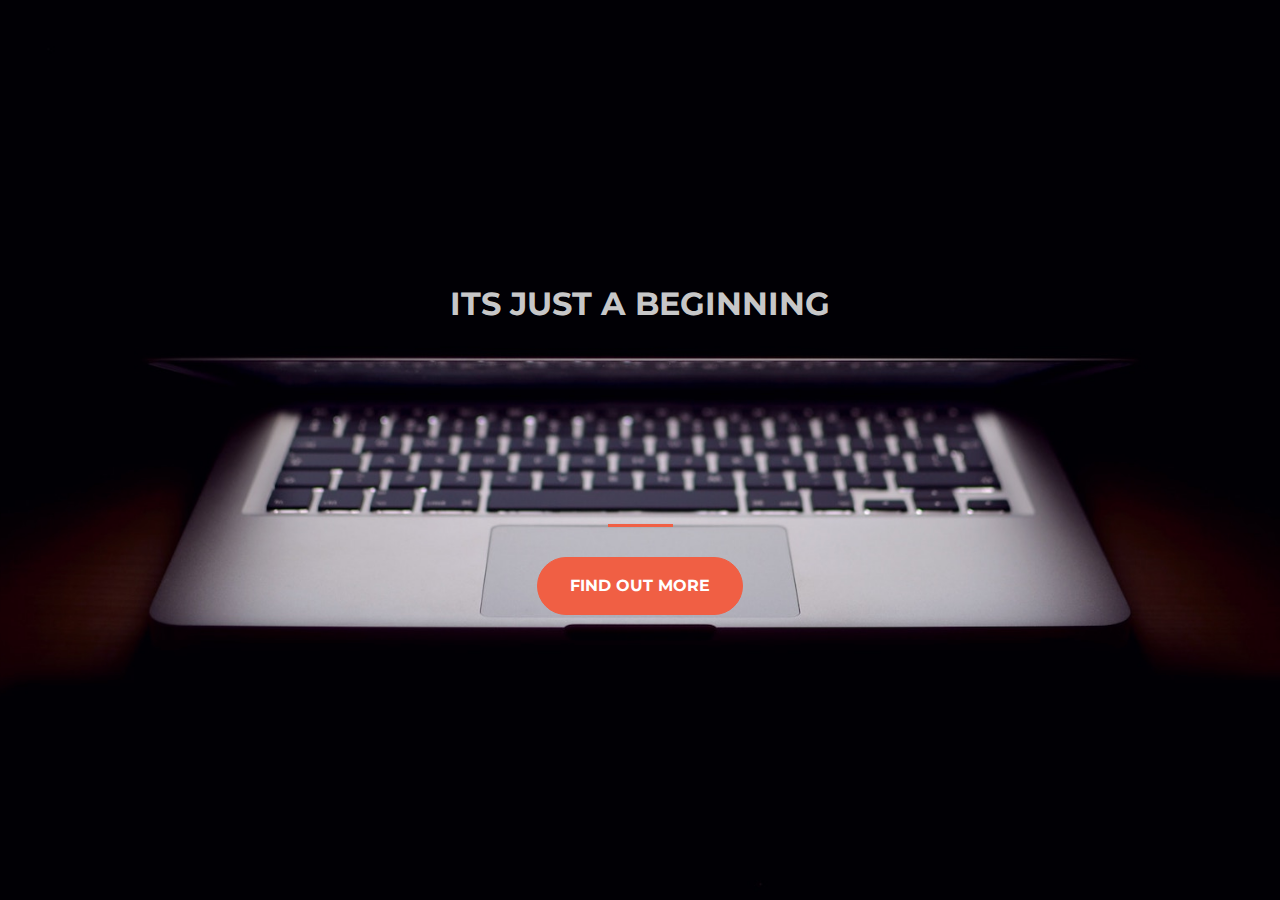
==== index.html @ b631061b "Rename index (4).html to index.html" ====
<!DOCTYPE html>
<html>
  <head>
    <title>Startup</title>

    <!-- Google Fonts -->
    <link href="https://fonts.googleapis.com/css?family=Montserrat" rel="stylesheet">

    <!-- Note that the below Bootstrap file is a specific version. If you grab the most
    current from Bootstrap website, you will see the button grow transition being a lot faster
    than in my video. Use whichever style sheet you like best! -->
    <!-- Bootstrap CSS from a CDN. This way you don't have to include the bootstrap file yourself -->
    <link rel="stylesheet" href="https://maxcdn.bootstrapcdn.com/bootstrap/4.0.0/css/bootstrap.min.css" integrity="sha384-Gn5384xqQ1aoWXA+058RXPxPg6fy4IWvTNh0E263XmFcJlSAwiGgFAW/dAiS6JXm" crossorigin="anonymous">

    <!-- My own stylesheet -->
    <link href="style (3).css" rel="stylesheet">

  </head>
  <body>
    <header class="startup text-center text-white d-flex">
      <div class="container my-auto">
        <div class="row">
          <div class="col-lg-12 my-auto">
            <h1 class="text-uppercase faded">
              <strong>Its just a beginning</strong>
            </h1>
            <hr>
          </div>
          <div class="col-lg-12 my-auto">
            <!-- Begin Mailchimp Signup Form -->
<link href="//cdn-images.mailchimp.com/embedcode/slim-10_7.css" rel="stylesheet" type="text/css">
<style type="text/css">
  #mc_embed_signup{clear:left; font:14px Helvetica,Arial,sans-serif; }
  /* Add your own Mailchimp form style overrides in your site stylesheet or in this style block.
     We recommend moving this block and the preceding CSS link to the HEAD of your HTML file. */
</style>
<div id="mc_embed_signup">
<form action="https://searchost.us17.list-manage.com/subscribe/post?u=ccbba49f39c51cb24c4662e14&amp;id=07ec31911d" method="post" id="mc-embedded-subscribe-form" name="mc-embedded-subscribe-form" class="validate" target="_blank" novalidate>
    <div id="mc_embed_signup_scroll">
  
  
    <!-- real people should not fill this in and expect good things - do not remove this or risk form bot signups-->
    <div style="position: absolute; left: -5000px;" aria-hidden="true"><input type="text" name="b_ccbba49f39c51cb24c4662e14_07ec31911d" tabindex="-1" value=""></div>
    <div class="clear"><input class="btn btn-primary btn-xl" type="submit" value="Find Out More" name="Subscribe" id="mc-embedded-subscribe" class="button"></div>
    </div>
</form>
</div>

<!--End mc_embed_signup-->
          </div>
        </div>
      </div>
    </header>

  </body>

</html>
---- style (3).css ----
body,
html {
  width: 100%;
  height: 100%; 
}

body {
  font-family: 'Montserrat', sans-serif;
}

hr {
  max-width: 65px;
  border-width: 3px;
  border-color:#F05F44; 
}

.faded {
  color: rgba(255, 255, 255, 0.8); 
}

header.startup {
  background-position: center;
  background-image: url("header.jpg");
  background-size: cover;
  height: 100%;
}

header.startup hr {
  margin-top: 200px;
  margin-bottom: 30px; 
}

header.startup h1 {
  font-size: 2rem; 
}

.btn {
  font-weight: 700;
  text-transform: uppercase;
  border-radius: 300px;
  font-family: 'Montserrat', sans-serif;
}

.btn-xl {
  padding: 1rem 2rem; 
}

.btn-primary {
  background-color: #F05F44;
  border-color: #F05F44; }

.btn-primary:hover {
  background-color: #ee4b08;
  border-color: #ee4b08;
  border-width: 5px;
  cursor: pointer;
}
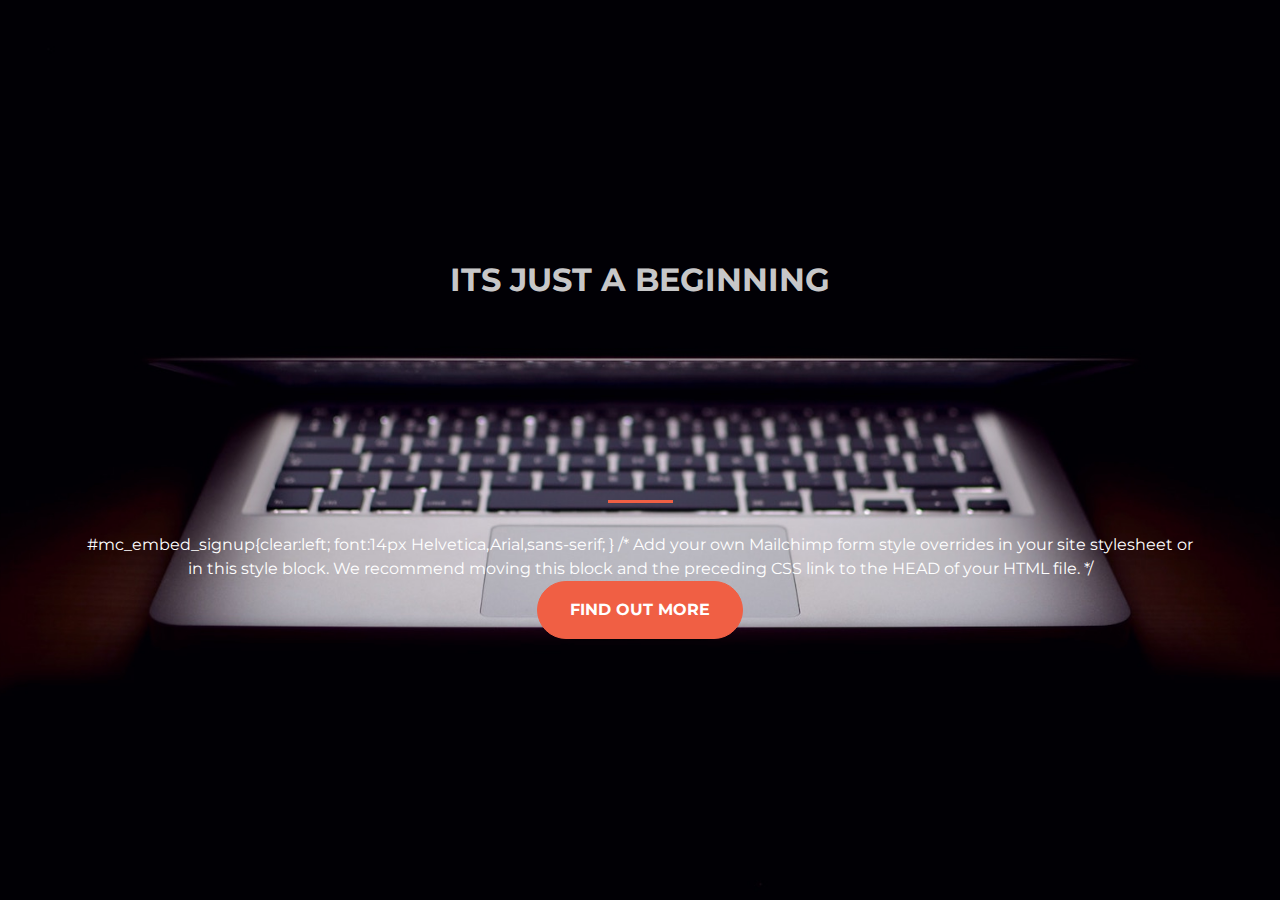
==== commit 01575897: "removed mailchimp style code" ====
--- a/index.html
+++ b/index.html
@@ -28,8 +28,6 @@
           </div>
           <div class="col-lg-12 my-auto">
             <!-- Begin Mailchimp Signup Form -->
-<link href="//cdn-images.mailchimp.com/embedcode/slim-10_7.css" rel="stylesheet" type="text/css">
-<style type="text/css">
   #mc_embed_signup{clear:left; font:14px Helvetica,Arial,sans-serif; }
   /* Add your own Mailchimp form style overrides in your site stylesheet or in this style block.
      We recommend moving this block and the preceding CSS link to the HEAD of your HTML file. */
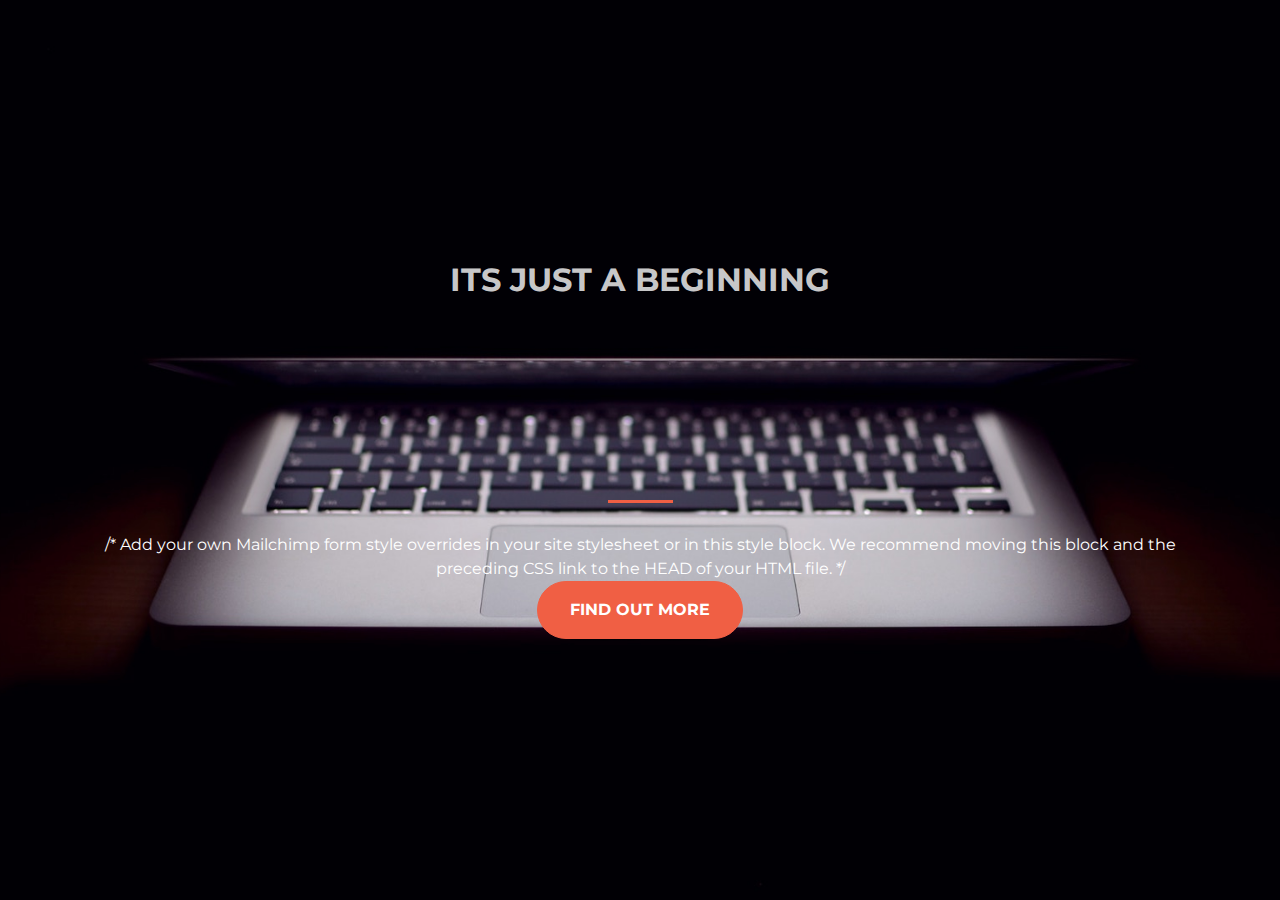
==== commit 6f6c9647: "Update index.html" ====
--- a/index.html
+++ b/index.html
@@ -28,7 +28,7 @@
           </div>
           <div class="col-lg-12 my-auto">
             <!-- Begin Mailchimp Signup Form -->
-  #mc_embed_signup{clear:left; font:14px Helvetica,Arial,sans-serif; }
+ 
   /* Add your own Mailchimp form style overrides in your site stylesheet or in this style block.
      We recommend moving this block and the preceding CSS link to the HEAD of your HTML file. */
 </style>
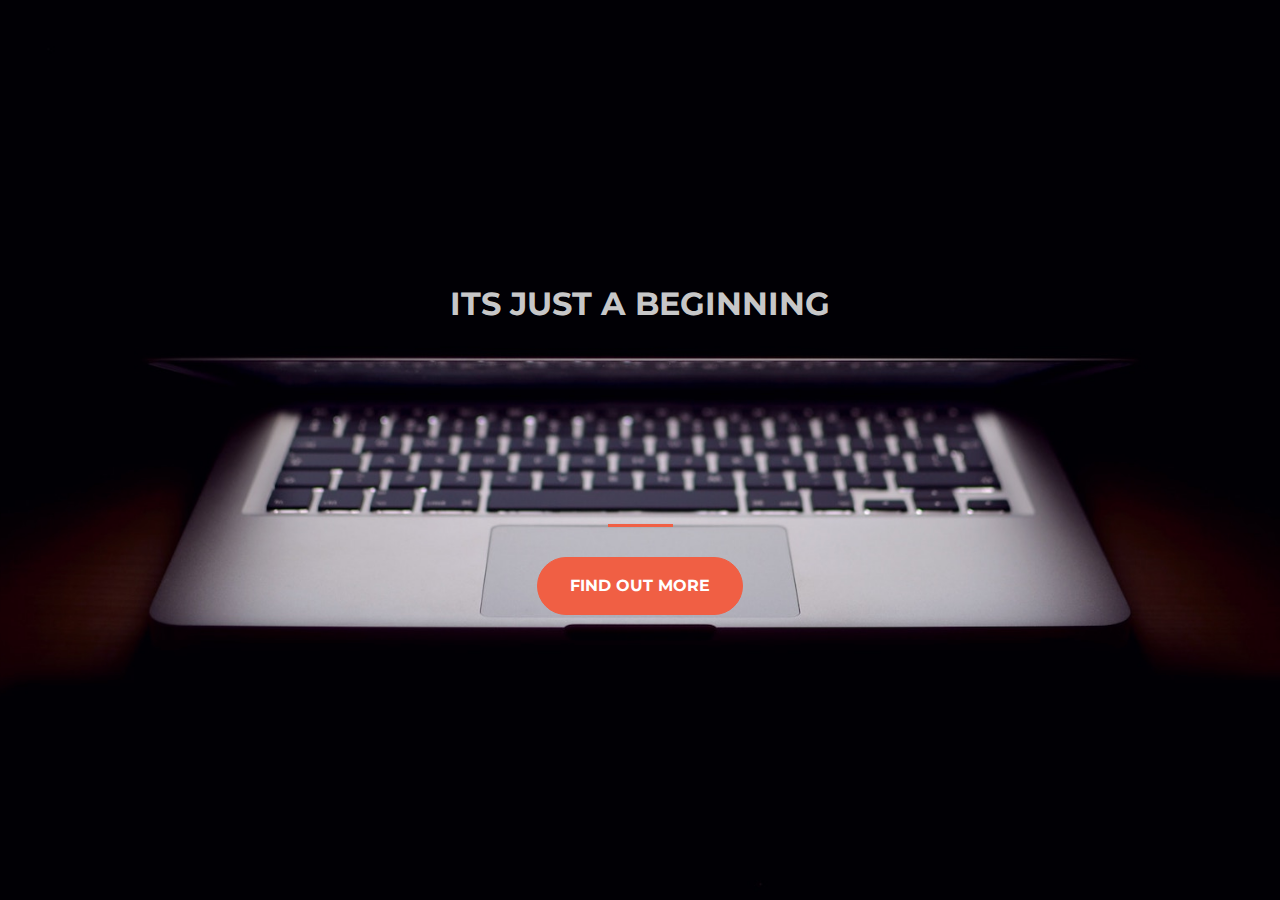
==== commit 16d039f1: "Update index.html" ====
--- a/index.html
+++ b/index.html
@@ -28,10 +28,7 @@
           </div>
           <div class="col-lg-12 my-auto">
             <!-- Begin Mailchimp Signup Form -->
- 
-  /* Add your own Mailchimp form style overrides in your site stylesheet or in this style block.
-     We recommend moving this block and the preceding CSS link to the HEAD of your HTML file. */
-</style>
+  </style>
 <div id="mc_embed_signup">
 <form action="https://searchost.us17.list-manage.com/subscribe/post?u=ccbba49f39c51cb24c4662e14&amp;id=07ec31911d" method="post" id="mc-embedded-subscribe-form" name="mc-embedded-subscribe-form" class="validate" target="_blank" novalidate>
     <div id="mc_embed_signup_scroll">
